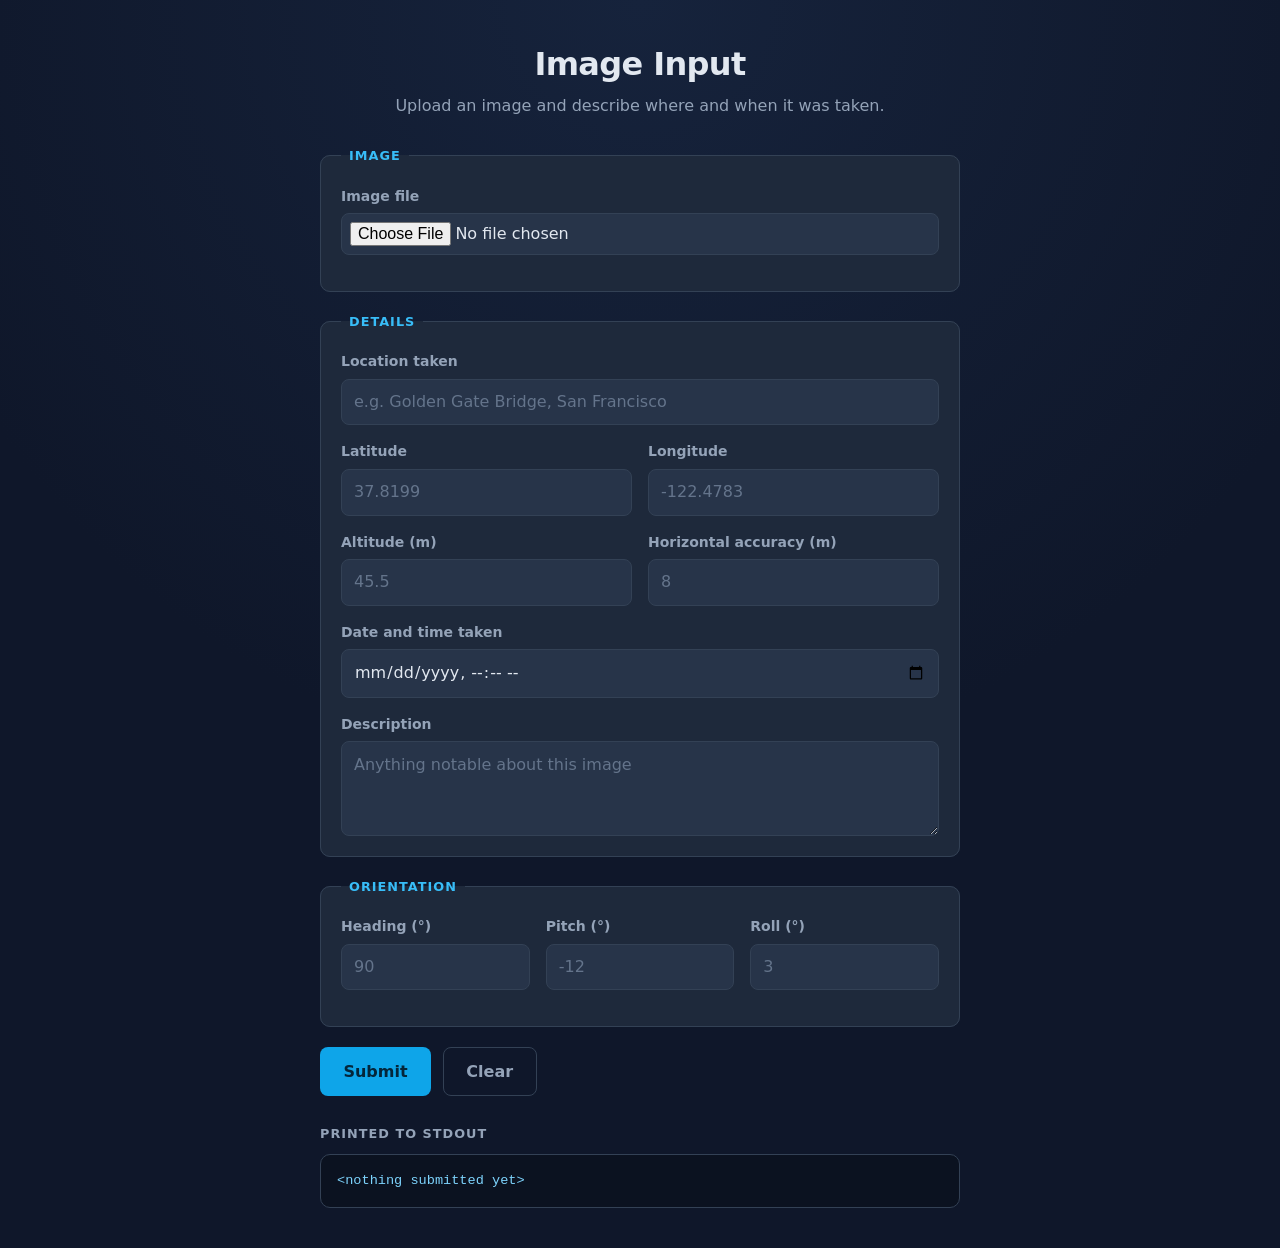
==== frontend/index.html @ ddf6b8d5 "Add photogrammetry image service stack with frontend, API, and AWS infrastructure Introduce the init" ====
<!DOCTYPE html>
<html lang="en">
<head>
  <meta charset="UTF-8" />
  <meta name="viewport" content="width=device-width, initial-scale=1.0" />
  <title>Image Input</title>
  <link rel="stylesheet" href="styles.css" />
</head>
<body>
  <main class="container">
    <header class="page-header">
      <h1>Image Input</h1>
      <p class="subtitle">Upload an image and describe where and when it was taken.</p>
    </header>

    <form id="image-input-form" novalidate>
      <fieldset>
        <legend>Image</legend>
        <div class="field">
          <label for="image">Image file</label>
          <input type="file" id="image" name="image" accept="image/*" required />
        </div>
        <figure class="preview" id="preview" hidden>
          <img id="preview-image" alt="Selected image preview" />
          <figcaption id="preview-name"></figcaption>
        </figure>
      </fieldset>

      <fieldset>
        <legend>Details</legend>
        <div class="field">
          <label for="location">Location taken</label>
          <input
            type="text"
            id="location"
            name="location"
            placeholder="e.g. Golden Gate Bridge, San Francisco"
            required
          />
        </div>
        <div class="field-row">
          <div class="field">
            <label for="latitude">Latitude</label>
            <input
              type="number"
              id="latitude"
              name="latitude"
              step="any"
              min="-90"
              max="90"
              placeholder="37.8199"
            />
          </div>
          <div class="field">
            <label for="longitude">Longitude</label>
            <input
              type="number"
              id="longitude"
              name="longitude"
              step="any"
              min="-180"
              max="180"
              placeholder="-122.4783"
            />
          </div>
        </div>
        <div class="field-row">
          <div class="field">
            <label for="altitude">Altitude (m)</label>
            <input
              type="number"
              id="altitude"
              name="altitude"
              step="any"
              placeholder="45.5"
            />
          </div>
          <div class="field">
            <label for="horizontalAccuracy">Horizontal accuracy (m)</label>
            <input
              type="number"
              id="horizontalAccuracy"
              name="horizontalAccuracy"
              step="any"
              min="0"
              placeholder="8"
            />
          </div>
        </div>
        <div class="field">
          <label for="imageDt">Date and time taken</label>
          <input type="datetime-local" id="imageDt" name="imageDt" />
        </div>
        <div class="field">
          <label for="description">Description</label>
          <textarea
            id="description"
            name="description"
            rows="3"
            placeholder="Anything notable about this image"
          ></textarea>
        </div>
      </fieldset>

      <fieldset>
        <legend>Orientation</legend>
        <div class="field-row">
          <div class="field">
            <label for="heading">Heading (&deg;)</label>
            <input
              type="number"
              id="heading"
              name="heading"
              step="any"
              min="0"
              max="360"
              placeholder="90"
            />
          </div>
          <div class="field">
            <label for="pitch">Pitch (&deg;)</label>
            <input
              type="number"
              id="pitch"
              name="pitch"
              step="any"
              min="-90"
              max="90"
              placeholder="-12"
            />
          </div>
          <div class="field">
            <label for="roll">Roll (&deg;)</label>
            <input
              type="number"
              id="roll"
              name="roll"
              step="any"
              min="-180"
              max="180"
              placeholder="3"
            />
          </div>
        </div>
      </fieldset>

      <div class="actions">
        <button type="submit">Submit</button>
        <button type="reset" class="secondary">Clear</button>
      </div>
    </form>

    <section class="output" aria-live="polite">
      <h2>Printed to stdout</h2>
      <pre id="output">&lt;nothing submitted yet&gt;</pre>
    </section>
  </main>

  <script src="app.js"></script>
</body>
</html>
---- frontend/styles.css ----
:root {
  --bg: #0f172a;
  --panel: #1e293b;
  --panel-alt: #273449;
  --border: #334155;
  --text: #e2e8f0;
  --muted: #94a3b8;
  --accent: #38bdf8;
  --accent-strong: #0ea5e9;
  --radius: 10px;
}

* {
  box-sizing: border-box;
}

body {
  margin: 0;
  min-height: 100vh;
  padding: 2.5rem 1rem;
  background: radial-gradient(circle at top, #16233c 0%, var(--bg) 55%);
  color: var(--text);
  font-family: system-ui, -apple-system, "Segoe UI", Roboto, sans-serif;
  line-height: 1.5;
}

.container {
  width: 100%;
  max-width: 640px;
  margin: 0 auto;
}

.page-header {
  margin-bottom: 1.75rem;
  text-align: center;
}

.page-header h1 {
  margin: 0;
  font-size: 2rem;
  letter-spacing: -0.02em;
}

.subtitle {
  margin: 0.4rem 0 0;
  color: var(--muted);
}

form {
  display: flex;
  flex-direction: column;
  gap: 1.25rem;
}

fieldset {
  margin: 0;
  padding: 1.25rem;
  background: var(--panel);
  border: 1px solid var(--border);
  border-radius: var(--radius);
}

legend {
  padding: 0 0.5rem;
  font-size: 0.8rem;
  font-weight: 600;
  text-transform: uppercase;
  letter-spacing: 0.08em;
  color: var(--accent);
}

.field {
  display: flex;
  flex-direction: column;
  gap: 0.4rem;
  margin-bottom: 1rem;
}

.field:last-child {
  margin-bottom: 0;
}

.field-row {
  display: flex;
  gap: 1rem;
}

.field-row .field {
  flex: 1;
}

label {
  font-size: 0.875rem;
  font-weight: 600;
  color: var(--muted);
}

input[type="text"],
input[type="number"],
input[type="datetime-local"],
textarea,
input[type="file"] {
  width: 100%;
  padding: 0.65rem 0.75rem;
  background: var(--panel-alt);
  border: 1px solid var(--border);
  border-radius: 8px;
  color: var(--text);
  font: inherit;
}

input[type="file"] {
  padding: 0.5rem;
  cursor: pointer;
}

input:focus,
textarea:focus {
  outline: none;
  border-color: var(--accent);
  box-shadow: 0 0 0 3px rgba(56, 189, 248, 0.25);
}

textarea {
  resize: vertical;
  min-height: 4.5rem;
}

::placeholder {
  color: #64748b;
}

.preview {
  margin: 0;
  text-align: center;
}

.preview img {
  max-width: 100%;
  max-height: 240px;
  border-radius: 8px;
  border: 1px solid var(--border);
}

.preview figcaption {
  margin-top: 0.5rem;
  font-size: 0.8rem;
  color: var(--muted);
  word-break: break-all;
}

.actions {
  display: flex;
  gap: 0.75rem;
}

button {
  padding: 0.7rem 1.4rem;
  border: 1px solid transparent;
  border-radius: 8px;
  background: var(--accent-strong);
  color: #04263a;
  font: inherit;
  font-weight: 600;
  cursor: pointer;
  transition: background 0.15s ease, transform 0.05s ease;
}

button:hover {
  background: var(--accent);
}

button:active {
  transform: translateY(1px);
}

button.secondary {
  background: transparent;
  border-color: var(--border);
  color: var(--muted);
}

button.secondary:hover {
  border-color: var(--accent);
  color: var(--text);
}

.output {
  margin-top: 1.75rem;
}

.output h2 {
  font-size: 0.8rem;
  font-weight: 600;
  text-transform: uppercase;
  letter-spacing: 0.08em;
  color: var(--muted);
}

.output pre {
  margin: 0.5rem 0 0;
  padding: 1rem;
  max-height: 320px;
  overflow: auto;
  background: #0b1220;
  border: 1px solid var(--border);
  border-radius: var(--radius);
  color: #7dd3fc;
  font-family: ui-monospace, SFMono-Regular, Menlo, Consolas, monospace;
  font-size: 0.85rem;
  white-space: pre-wrap;
  word-break: break-word;
}

@media (max-width: 480px) {
  .field-row {
    flex-direction: column;
    gap: 0;
  }

  .actions {
    flex-direction: column;
  }
}
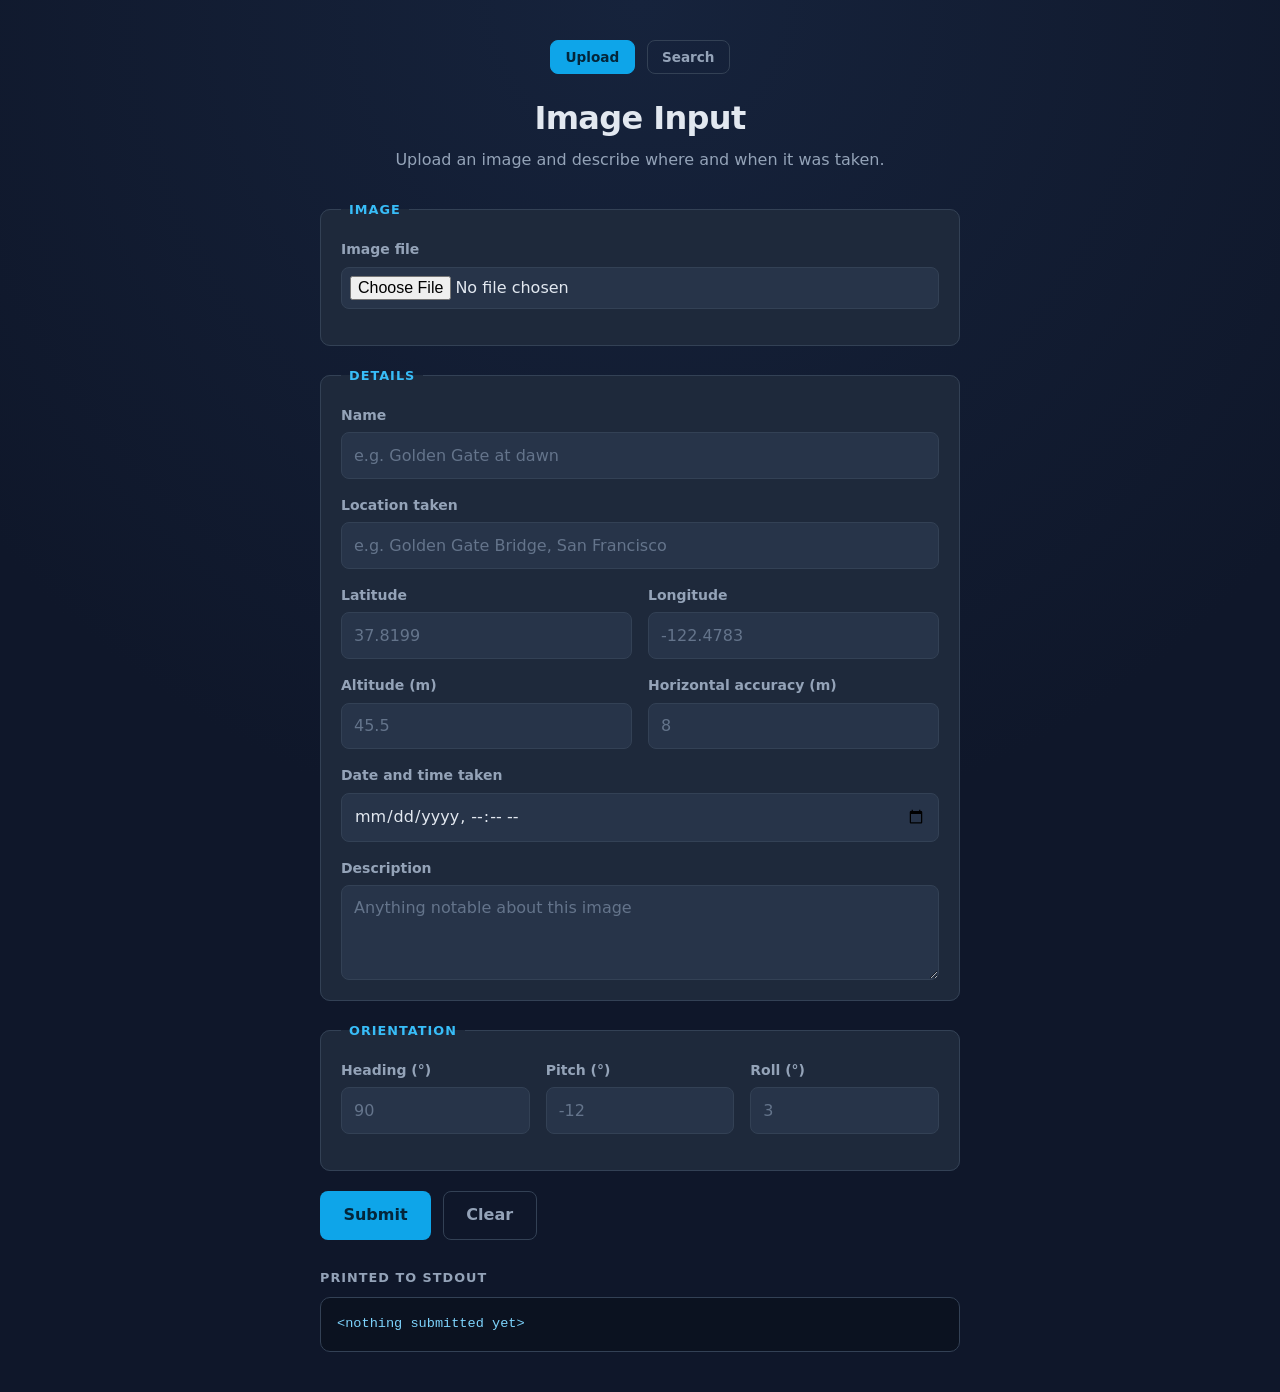
==== commit cfd9df78: "Frontend/Backend for Search Users can use the UI or API to search for exact values, ranges, or fuzzy" ====
--- a/frontend/index.html
+++ b/frontend/index.html
@@ -8,6 +8,11 @@
 </head>
 <body>
   <main class="container">
+    <nav class="site-nav" aria-label="Site">
+      <a href="index.html" aria-current="page">Upload</a>
+      <a href="search.html">Search</a>
+    </nav>
+
     <header class="page-header">
       <h1>Image Input</h1>
       <p class="subtitle">Upload an image and describe where and when it was taken.</p>
@@ -28,6 +33,16 @@
 
       <fieldset>
         <legend>Details</legend>
+        <div class="field">
+          <label for="name">Name</label>
+          <input
+            type="text"
+            id="name"
+            name="name"
+            placeholder="e.g. Golden Gate at dawn"
+            required
+          />
+        </div>
         <div class="field">
           <label for="location">Location taken</label>
           <input
--- a/frontend/styles.css
+++ b/frontend/styles.css
@@ -99,6 +99,7 @@
 input[type="number"],
 input[type="datetime-local"],
 textarea,
+select,
 input[type="file"] {
   width: 100%;
   padding: 0.65rem 0.75rem;
@@ -115,6 +116,7 @@
 }
 
 input:focus,
+select:focus,
 textarea:focus {
   outline: none;
   border-color: var(--accent);
@@ -222,3 +224,151 @@
     flex-direction: column;
   }
 }
+
+/* --- Search page ---------------------------------------------------------- */
+
+.container.wide {
+  max-width: 1100px;
+}
+
+.site-nav {
+  display: flex;
+  gap: 0.75rem;
+  justify-content: center;
+  margin-bottom: 1.25rem;
+}
+
+.site-nav a {
+  padding: 0.35rem 0.9rem;
+  border: 1px solid var(--border);
+  border-radius: 8px;
+  color: var(--muted);
+  font-size: 0.85rem;
+  font-weight: 600;
+  text-decoration: none;
+}
+
+.site-nav a:hover {
+  border-color: var(--accent);
+  color: var(--text);
+}
+
+.site-nav a[aria-current="page"] {
+  background: var(--accent-strong);
+  border-color: var(--accent-strong);
+  color: #04263a;
+}
+
+.search-field {
+  margin-bottom: 1rem;
+}
+
+.search-field:last-child {
+  margin-bottom: 0;
+}
+
+.search-label {
+  font-size: 0.875rem;
+  font-weight: 600;
+  color: var(--muted);
+}
+
+.mode {
+  display: flex;
+  flex-wrap: wrap;
+  gap: 0.9rem;
+  margin: 0.4rem 0 0.5rem;
+  font-size: 0.8rem;
+}
+
+.mode label {
+  display: flex;
+  align-items: center;
+  gap: 0.3rem;
+  font-weight: 500;
+  color: var(--muted);
+}
+
+.mode-inputs {
+  display: flex;
+  gap: 0.5rem;
+}
+
+.mode-inputs input {
+  flex: 1;
+}
+
+.status {
+  margin: 0.5rem 0 0;
+  color: var(--muted);
+  font-size: 0.9rem;
+}
+
+.results-grid {
+  display: grid;
+  grid-template-columns: repeat(auto-fill, minmax(220px, 1fr));
+  gap: 1rem;
+  margin-top: 1rem;
+}
+
+.result-card {
+  display: flex;
+  flex-direction: column;
+  overflow: hidden;
+  background: var(--panel);
+  border: 1px solid var(--border);
+  border-radius: var(--radius);
+}
+
+.result-image-link {
+  display: block;
+  background: #0b1220;
+}
+
+.result-card img {
+  display: block;
+  width: 100%;
+  height: 160px;
+  object-fit: cover;
+}
+
+.result-title {
+  margin: 0.75rem 0.75rem 0;
+  font-size: 1rem;
+}
+
+.result-description {
+  margin: 0.35rem 0.75rem 0;
+  color: var(--muted);
+  font-size: 0.85rem;
+}
+
+.result-meta {
+  display: grid;
+  grid-template-columns: auto 1fr;
+  gap: 0.15rem 0.6rem;
+  margin: 0.6rem 0.75rem 0.75rem;
+  font-size: 0.78rem;
+}
+
+.result-meta dt {
+  color: var(--muted);
+  font-weight: 600;
+}
+
+.result-meta dd {
+  margin: 0;
+  color: var(--text);
+  word-break: break-word;
+}
+
+.pager {
+  display: flex;
+  gap: 0.75rem;
+  margin-top: 1.25rem;
+}
+
+.pager button:disabled {
+  cursor: not-allowed;
+  opacity: 0.5;
+}
